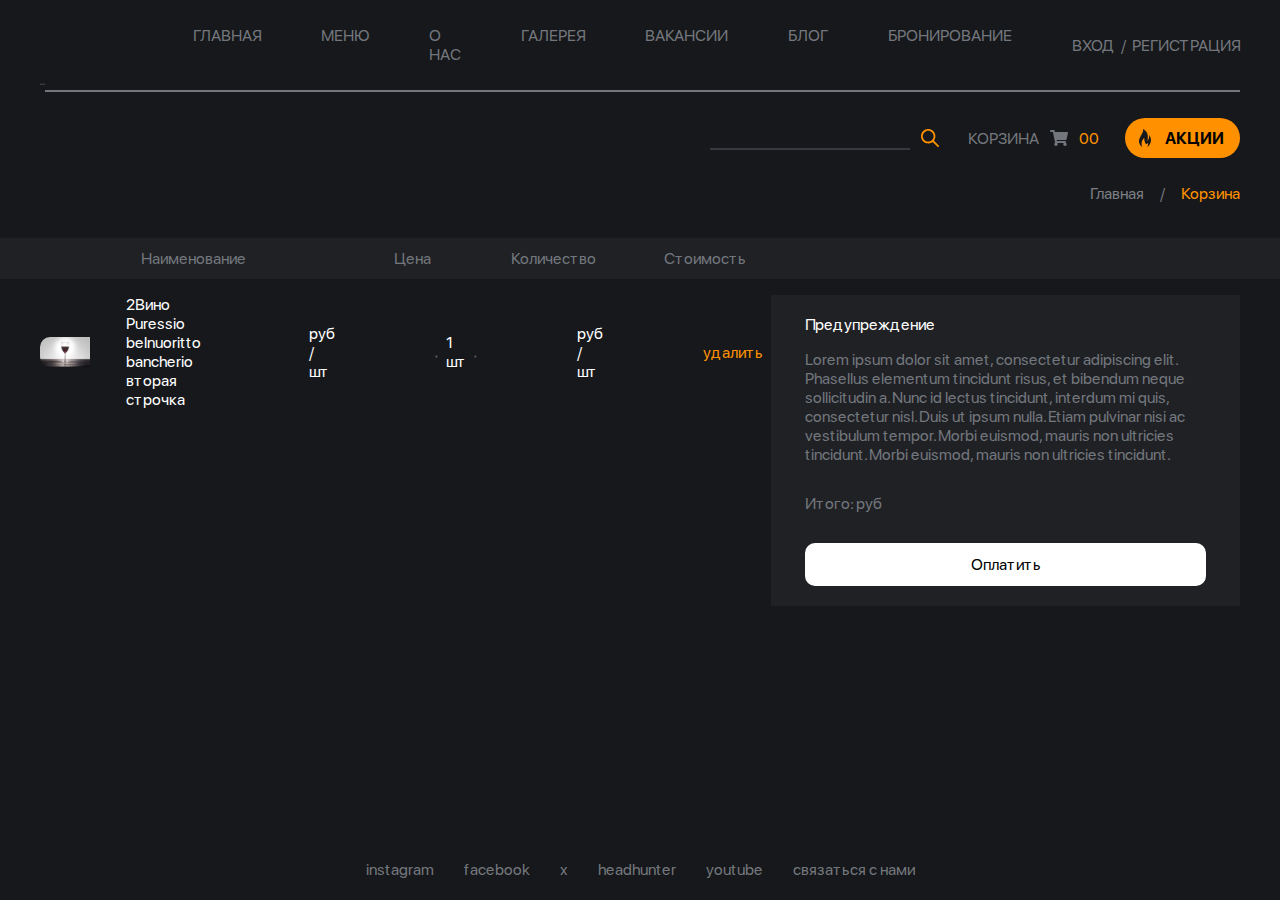
==== basket.html @ ce4e89ad "добавил страницу 'О нас' и страницу корзины" ====
<!DOCTYPE html>
<html lang="en">
  <head>
    <!-- meta tegs -->
    <meta charset="UTF-8" />
    <meta name="viewport" content="width=device-width, initial-scale=1.0" />
    <title>Document</title>
    <!-- end meta tegs -->

    <!-- css styles -->
    <link rel="stylesheet" href="./css/reset.css" />
    <link rel="stylesheet" href="./css/style.css" />
    <!-- end css styles -->
  </head>
  <body>
    <div class="main" style="margin-bottom: unset">
      <header>
        <div class="header_inner">
          <div class="logo"><img src="./img/icons/logo.svg" alt="" /></div>
          <div class="main_header_part">
            <div class="row">
              <div class="socials">
                <a href="#">
                  <svg
                    width="24"
                    height="24"
                    viewBox="0 0 24 24"
                    fill="none"
                    xmlns="http://www.w3.org/2000/svg"
                  >
                    <path
                      d="M15.5761 6.38501H8.42305C7.87395 6.38554 7.34749 6.6039 6.95922 6.99218C6.57094 7.38045 6.35258 7.90691 6.35205 8.45601V15.605C6.35258 16.1541 6.57094 16.6806 6.95922 17.0688C7.34749 17.4571 7.87395 17.6755 8.42305 17.676H15.5761C16.1252 17.6755 16.6516 17.4571 17.0399 17.0688C17.4282 16.6806 17.6465 16.1541 17.6471 15.605V8.45601C17.6465 7.90691 17.4282 7.38045 17.0399 6.99218C16.6516 6.6039 16.1252 6.38554 15.5761 6.38501V6.38501ZM11.9991 15.75C11.2637 15.75 10.5449 15.532 9.93344 15.1234C9.32202 14.7149 8.84547 14.1342 8.56407 13.4548C8.28266 12.7755 8.20903 12.0279 8.35249 11.3067C8.49595 10.5854 8.85006 9.92296 9.37003 9.40299C9.89 8.88302 10.5525 8.52891 11.2737 8.38545C11.9949 8.24199 12.7425 8.31562 13.4219 8.59703C14.1012 8.87843 14.6819 9.35498 15.0905 9.9664C15.499 10.5778 15.7171 11.2967 15.7171 12.032C15.716 13.0178 15.3239 13.9628 14.6269 14.6599C13.9299 15.3569 12.9848 15.749 11.9991 15.75V15.75ZM15.837 9.08201C15.663 9.08201 15.4929 9.0304 15.3481 8.9337C15.2034 8.83701 15.0906 8.69957 15.024 8.53877C14.9574 8.37797 14.94 8.20103 14.974 8.03033C15.0079 7.85963 15.0917 7.70283 15.2148 7.57976C15.3379 7.45669 15.4947 7.37287 15.6654 7.33892C15.8361 7.30496 16.013 7.32239 16.1738 7.389C16.3346 7.4556 16.472 7.56839 16.5687 7.71311C16.6654 7.85782 16.7171 8.02796 16.7171 8.20201C16.7171 8.43549 16.6244 8.65943 16.4594 8.82462C16.2944 8.98981 16.0705 9.08274 15.837 9.08301V9.08201Z"
                    />
                    <path
                      d="M12.004 9.88501C11.5794 9.88501 11.1643 10.0109 10.8112 10.2468C10.4581 10.4828 10.1829 10.8181 10.0204 11.2104C9.85793 11.6027 9.81541 12.0344 9.89825 12.4509C9.98109 12.8673 10.1856 13.2499 10.4858 13.5502C10.7861 13.8504 11.1687 14.0549 11.5851 14.1378C12.0016 14.2206 12.4333 14.1781 12.8256 14.0156C13.2179 13.8531 13.5532 13.5779 13.7892 13.2248C14.0251 12.8717 14.151 12.4566 14.151 12.032C14.1502 11.4628 13.9237 10.9172 13.5213 10.5147C13.1188 10.1123 12.5732 9.8858 12.004 9.88501V9.88501Z"
                    />
                    <path
                      d="M12 0C9.62663 0 7.30655 0.703788 5.33316 2.02236C3.35977 3.34094 1.8217 5.21509 0.913451 7.4078C0.00519943 9.60051 -0.232441 12.0133 0.230582 14.3411C0.693605 16.6689 1.83649 18.8071 3.51472 20.4853C5.19295 22.1635 7.33115 23.3064 9.65892 23.7694C11.9867 24.2324 14.3995 23.9948 16.5922 23.0866C18.7849 22.1783 20.6591 20.6402 21.9776 18.6668C23.2962 16.6935 24 14.3734 24 12C24 8.8174 22.7357 5.76516 20.4853 3.51472C18.2349 1.26428 15.1826 0 12 0ZM19.218 15.609C19.2169 16.5746 18.8329 17.5003 18.1501 18.1831C17.4673 18.8659 16.5416 19.2499 15.576 19.251H8.42301C7.45741 19.2499 6.53167 18.8659 5.84889 18.1831C5.16611 17.5003 4.78206 16.5746 4.78101 15.609V8.456C4.78206 7.49041 5.16611 6.56466 5.84889 5.88189C6.53167 5.19911 7.45741 4.81506 8.42301 4.814H15.576C16.5416 4.81506 17.4673 5.19911 18.1501 5.88189C18.8329 6.56466 19.2169 7.49041 19.218 8.456V15.609Z"
                    />
                  </svg>
                </a>
                <a href="#">
                  <svg
                    width="24"
                    height="24"
                    viewBox="0 0 24 24"
                    fill="none"
                    xmlns="http://www.w3.org/2000/svg"
                  >
                    <path
                      d="M12.0025 24.0031C9.2334 24.005 6.54897 23.0483 4.40475 21.2953C2.26053 19.5423 0.788626 17.101 0.238821 14.3858C-0.310985 11.6705 0.0951834 8.84863 1.3884 6.39893C2.68161 3.94923 4.78219 2.02265 7.33367 0.946145C10.2648 -0.292681 13.5678 -0.315838 16.5159 0.88177C19.4641 2.07938 21.8161 4.39965 23.0543 7.33215C24.2925 10.2646 24.3157 13.5692 23.1186 16.5187C21.9216 19.4683 19.6024 21.8213 16.6713 23.0601C15.1943 23.6855 13.6063 24.0063 12.0025 24.0031ZM13.7247 15.2031C14.0495 15.2031 14.4243 15.6321 14.8242 16.0861C15.0895 16.419 15.3932 16.7194 15.7287 16.9811C15.9985 17.1816 16.3225 17.2956 16.6583 17.3081C16.6974 17.3089 16.7366 17.3062 16.7752 17.3001L18.8743 17.2711C18.8793 17.2711 19.394 17.2361 19.5489 16.9401C19.586 16.8401 19.5963 16.7321 19.5787 16.6268C19.5612 16.5216 19.5165 16.4228 19.449 16.3401L19.435 16.3161C19.0035 15.6518 18.4817 15.0507 17.8847 14.5301L17.8477 14.4961C16.7333 13.4611 16.7333 13.4611 17.7938 12.0881C17.9507 11.8881 18.1286 11.6541 18.3305 11.3881C19.2731 10.1311 19.6879 9.31915 19.5639 8.97315C19.487 8.75815 19.1391 8.72614 18.9382 8.72614C18.8715 8.72596 18.8047 8.7293 18.7383 8.73615L16.3704 8.75115C16.3491 8.74986 16.3278 8.74986 16.3065 8.75115C16.2222 8.7487 16.1389 8.76835 16.0646 8.80815C15.9749 8.87407 15.9031 8.96138 15.8557 9.06215C15.6098 9.69843 15.3175 10.3158 14.9811 10.9091C14.6928 11.4293 14.3529 11.9191 13.9666 12.3711C13.7537 12.5991 13.5777 12.7151 13.4428 12.7151C13.4038 12.7154 13.3656 12.7043 13.3329 12.6831C12.997 12.4661 13.013 11.8831 13.027 11.3701C13.027 11.2701 13.032 11.1771 13.032 11.0881C13.032 10.6881 13.046 10.3471 13.058 10.0451C13.098 9.04515 13.117 8.58515 12.5192 8.44515C12.1575 8.35825 11.7855 8.32124 11.4138 8.33514H11.0719C10.523 8.29576 9.97165 8.36369 9.44868 8.53514C9.23578 8.63515 9.04887 8.85815 9.06086 8.94515C9.06206 8.95416 9.06645 8.96245 9.07323 8.96851C9.08002 8.97457 9.08875 8.97799 9.09784 8.97815C9.36716 9.00276 9.61716 9.12853 9.79752 9.33014C9.96048 9.66347 10.0407 10.0312 10.0314 10.4021C10.0314 10.4231 10.0654 10.9281 10.0434 11.4561C10.0224 11.9561 9.94345 12.5691 9.70656 12.7001C9.66019 12.7263 9.60787 12.7401 9.55463 12.7401C9.21979 12.7401 8.755 12.1881 8.00936 10.8931C7.69052 10.322 7.40906 9.73076 7.16675 9.12315C7.12178 9.02065 7.0533 8.9302 6.96684 8.85915C6.85722 8.78654 6.7342 8.73656 6.60501 8.71214L4.35507 8.72715C4.35507 8.72715 4.01623 8.73814 3.89329 8.88315C3.78434 9.01315 3.88329 9.28314 3.88429 9.28314C3.88529 9.28314 4.33608 10.3331 5.01676 11.6031C5.72717 13.001 6.60962 14.3045 7.64353 15.4831C8.63254 16.5609 10.0087 17.2018 11.4697 17.2651C11.5187 17.2651 11.5467 17.2651 11.5497 17.2651H12.4913C12.6501 17.2469 12.7998 17.1814 12.9211 17.0771C13.0074 16.9566 13.0527 16.8114 13.05 16.6631C13.0509 16.4433 13.0723 16.224 13.114 16.0081C13.1769 15.6991 13.3139 15.3081 13.6137 15.2131C13.6499 15.204 13.6874 15.2006 13.7247 15.2031Z"
                    />
                  </svg>
                </a>
                <a href="#">
                  <svg
                    width="24"
                    height="24"
                    viewBox="0 0 24 24"
                    fill="none"
                    xmlns="http://www.w3.org/2000/svg"
                  >
                    <path
                      d="M12.0025 24.0031C9.2334 24.005 6.54897 23.0483 4.40475 21.2953C2.26053 19.5423 0.788626 17.101 0.238821 14.3858C-0.310985 11.6705 0.0951834 8.84863 1.3884 6.39893C2.68161 3.94923 4.78219 2.02265 7.33367 0.946145C10.2648 -0.292681 13.5678 -0.315838 16.5159 0.88177C19.4641 2.07938 21.8161 4.39965 23.0543 7.33215C24.2925 10.2646 24.3157 13.5692 23.1186 16.5187C21.9216 19.4683 19.6024 21.8213 16.6713 23.0601C15.1943 23.6855 13.6063 24.0063 12.0025 24.0031ZM5.37559 17.3551C6.6079 18.1452 8.03007 18.5888 9.49282 18.6394C10.9556 18.69 12.405 18.3457 13.6889 17.6427C14.9728 16.9397 16.0439 15.9039 16.7897 14.6439C17.5355 13.384 17.9286 11.9465 17.9277 10.4821C17.9277 10.3591 17.9277 10.2341 17.9197 10.1111C18.4811 9.70605 18.9652 9.20341 19.349 8.62714C18.8256 8.85908 18.2703 9.01111 17.7018 9.07815C18.3008 8.72006 18.7489 8.15587 18.9622 7.49115C18.3999 7.82677 17.7843 8.06353 17.1421 8.19114C16.7098 7.73256 16.1388 7.42903 15.517 7.3274C14.8952 7.22577 14.2572 7.33168 13.7016 7.6288C13.146 7.92592 12.7035 8.39773 12.4425 8.97142C12.1815 9.54511 12.1164 10.1888 12.2574 10.8031C11.1 10.7472 9.96818 10.4426 8.93892 9.91014C7.93901 9.39457 7.05684 8.67713 6.34813 7.80315C5.98157 8.43478 5.86931 9.1824 6.0342 9.89391C6.19908 10.6054 6.62873 11.2273 7.23572 11.6331C6.78018 11.6188 6.33467 11.4957 5.93633 11.2741C5.93633 11.2861 5.93633 11.2981 5.93633 11.3101C5.93746 11.972 6.16679 12.6132 6.58561 13.1254C7.00443 13.6377 7.58709 13.9898 8.23525 14.1221C7.81153 14.2375 7.36705 14.2542 6.93586 14.1711C7.11859 14.7414 7.47517 15.2402 7.95558 15.5974C8.43599 15.9546 9.01612 16.1525 9.6146 16.1631C8.41378 17.1038 6.89039 17.5321 5.37559 17.3551Z"
                    />
                  </svg>
                </a>
                <a href="#">
                  <svg
                    width="24"
                    height="24"
                    viewBox="0 0 24 24"
                    fill="none"
                    xmlns="http://www.w3.org/2000/svg"
                  >
                    <path
                      d="M12.0025 24.0031C9.2334 24.005 6.54897 23.0483 4.40475 21.2953C2.26053 19.5423 0.788626 17.101 0.238821 14.3858C-0.310985 11.6705 0.0951834 8.84863 1.3884 6.39893C2.68161 3.94923 4.78219 2.02265 7.33367 0.946145C10.2648 -0.292681 13.5678 -0.315838 16.5159 0.88177C19.4641 2.07938 21.8161 4.39965 23.0543 7.33215C24.2925 10.2646 24.3157 13.5692 23.1186 16.5187C21.9216 19.4683 19.6024 21.8213 16.6713 23.0601C15.1943 23.6855 13.6063 24.0063 12.0025 24.0031ZM13.7247 15.2031C14.0495 15.2031 14.4243 15.6321 14.8242 16.0861C15.0895 16.419 15.3932 16.7194 15.7287 16.9811C15.9985 17.1816 16.3225 17.2956 16.6583 17.3081C16.6974 17.3089 16.7366 17.3062 16.7752 17.3001L18.8743 17.2711C18.8793 17.2711 19.394 17.2361 19.5489 16.9401C19.586 16.8401 19.5963 16.7321 19.5787 16.6268C19.5612 16.5216 19.5165 16.4228 19.449 16.3401L19.435 16.3161C19.0035 15.6518 18.4817 15.0507 17.8847 14.5301L17.8477 14.4961C16.7333 13.4611 16.7333 13.4611 17.7938 12.0881C17.9507 11.8881 18.1286 11.6541 18.3305 11.3881C19.2731 10.1311 19.6879 9.31915 19.5639 8.97315C19.487 8.75815 19.1391 8.72614 18.9382 8.72614C18.8715 8.72596 18.8047 8.7293 18.7383 8.73615L16.3704 8.75115C16.3491 8.74986 16.3278 8.74986 16.3065 8.75115C16.2222 8.7487 16.1389 8.76835 16.0646 8.80815C15.9749 8.87407 15.9031 8.96138 15.8557 9.06215C15.6098 9.69843 15.3175 10.3158 14.9811 10.9091C14.6928 11.4293 14.3529 11.9191 13.9666 12.3711C13.7537 12.5991 13.5777 12.7151 13.4428 12.7151C13.4038 12.7154 13.3656 12.7043 13.3329 12.6831C12.997 12.4661 13.013 11.8831 13.027 11.3701C13.027 11.2701 13.032 11.1771 13.032 11.0881C13.032 10.6881 13.046 10.3471 13.058 10.0451C13.098 9.04515 13.117 8.58515 12.5192 8.44515C12.1575 8.35825 11.7855 8.32124 11.4138 8.33514H11.0719C10.523 8.29576 9.97165 8.36369 9.44868 8.53514C9.23578 8.63515 9.04887 8.85815 9.06086 8.94515C9.06206 8.95416 9.06645 8.96245 9.07323 8.96851C9.08002 8.97457 9.08875 8.97799 9.09784 8.97815C9.36716 9.00276 9.61716 9.12853 9.79752 9.33014C9.96048 9.66347 10.0407 10.0312 10.0314 10.4021C10.0314 10.4231 10.0654 10.9281 10.0434 11.4561C10.0224 11.9561 9.94345 12.5691 9.70656 12.7001C9.66019 12.7263 9.60787 12.7401 9.55463 12.7401C9.21979 12.7401 8.755 12.1881 8.00936 10.8931C7.69052 10.322 7.40906 9.73076 7.16675 9.12315C7.12178 9.02065 7.0533 8.9302 6.96684 8.85915C6.85722 8.78654 6.7342 8.73656 6.60501 8.71214L4.35507 8.72715C4.35507 8.72715 4.01623 8.73814 3.89329 8.88315C3.78434 9.01315 3.88329 9.28314 3.88429 9.28314C3.88529 9.28314 4.33608 10.3331 5.01676 11.6031C5.72717 13.001 6.60962 14.3045 7.64353 15.4831C8.63254 16.5609 10.0087 17.2018 11.4697 17.2651C11.5187 17.2651 11.5467 17.2651 11.5497 17.2651H12.4913C12.6501 17.2469 12.7998 17.1814 12.9211 17.0771C13.0074 16.9566 13.0527 16.8114 13.05 16.6631C13.0509 16.4433 13.0723 16.224 13.114 16.0081C13.1769 15.6991 13.3139 15.3081 13.6137 15.2131C13.6499 15.204 13.6874 15.2006 13.7247 15.2031Z"
                    />
                  </svg>
                </a>
              </div>
              <nav>
                <a href="#">Главная</a>
                <a href="#">Меню</a>
                <a href="#">О Нас</a>
                <a href="">Галерея</a>
                <a href="#">Вакансии</a>
                <a href="#">Блог</a>
                <a href="#">Бронирование</a>
              </nav>
              <div class="enter">
                <p>Вход</p>
                <p>/</p>
                <p>Регистрация</p>
              </div>
            </div>
            <div class="row">
              <div class="search">
                <input type="text" />
                <div><img src="./img/icons/ico_search.svg" alt="" /></div>
              </div>
              <div class="basket">
                <p>Корзина</p>
                <div><img src="./img/icons/ico_basket.svg" alt="" /></div>
                <p>00</p>
              </div>
              <div>
                <button class="sales">
                  <div><img src="./img/icons/ico_fire.png" alt="" /></div>
                  <p>Акции</p>
                </button>
              </div>
            </div>
          </div>
        </div>
      </header>
      <main>
        <div class="info_of_category container">
          <a href="#">Главная</a>
          <p>/</p>
          <a href="#">Корзина</a>
        </div>
        <div class="gray_bar" style="height: auto">
          <ul>
            <li>Наименование</li>
            <li>Цена</li>
            <li>Количество</li>
            <li>Стоимость</li>
          </ul>
        </div>
        <div
          class="container"
          style="display: flex; justify-content: space-between"
        >
          <div
            class="container_for_product_cards basketPageD"
            id="container_for_product_cards"
          >
            <div class="basketPage_product">
              <div class="image_and_descr_of_card">
                <div class="main_image">
                  <img
                    style="
                      border-top-left-radius: 10px;
                      border-bottom-left-radius: 10px;
                    "
                    src="./img/card/Rectangle.png"
                    alt=""
                  />
                </div>

                <div>
                  <h2>2Вино Puressio belnuoritto bancherio вторая строчка</h2>
                </div>
              </div>

              <p>руб / шт</p>
              <div class="count">
                <button>
                  <svg
                    width="24"
                    height="24"
                    viewBox="0 0 24 24"
                    fill="none"
                    xmlns="http://www.w3.org/2000/svg"
                  >
                    <circle cx="12" cy="12" r="8" />
                    <rect x="8" y="11" width="8" height="2" fill="#16181B" />
                  </svg>
                </button>
                <p>1 шт</p>
                <button>
                  <svg
                    width="24"
                    height="24"
                    viewBox="0 0 24 24"
                    fill="none"
                    xmlns="http://www.w3.org/2000/svg"
                  >
                    <circle cx="12" cy="12" r="8" fill="#73777D" />
                    <rect x="8" y="11" width="8" height="2" />
                    <rect
                      x="13"
                      y="8"
                      width="8"
                      height="2"
                      transform="rotate(90 13 8)"
                      fill="#16181B"
                    />
                  </svg>
                </button>
              </div>
              <div class="all_price">
                <p>руб / шт</p>
              </div>
              <button class="delete_button">
                <p>удалить</p>
                <div>
                  <img src="./img/icons/UI/ico_basket.png" alt="" />
                </div>
              </button>
            </div>
          </div>
          <div class="total_score">
            <h4>Предупреждение</h4>
            <p>
              Lorem ipsum dolor sit amet, consectetur adipiscing elit. Phasellus
              elementum tincidunt risus, et bibendum neque sollicitudin a. Nunc
              id lectus tincidunt, interdum mi quis, consectetur nisl. Duis ut
              ipsum nulla. Etiam pulvinar nisi ac vestibulum tempor. Morbi
              euismod, mauris non ultricies tincidunt. Morbi euismod, mauris non
              ultricies tincidunt.
            </p>
            <p>Итого: руб</p>
            <button>Оплатить</button>
          </div>
        </div>
      </main>
    </div>
    <footer>
      <div class="footer_inner">
        <a>instagram</a>
        <a>facebook</a>
        <a>x</a>
        <a>headhunter</a>
        <a>youtube</a>
        <a>связаться с нами</a>
      </div>
    </footer>
    <script src="./js/main.js"></script>
    <script src="./js/for_card.js"></script>
  </body>
</html>
---- css/style.css ----
@import "../fonts/stylesheet.css";
::-webkit-scrollbar {
  width: 7px;
  background-color: #f9f9fd;
}

::-webkit-scrollbar-thumb {
  background-color: #16181b;
}

body {
  font-family: "SF Pro Display";
  background-color: #16181b;
  color: #73777d;
  cursor: default;
}

img {
  -webkit-user-select: none;
     -moz-user-select: none;
      -ms-user-select: none;
          user-select: none;
}

/* header */
.header_inner {
  display: -webkit-box;
  display: -ms-flexbox;
  display: flex;
  -webkit-box-pack: justify;
      -ms-flex-pack: justify;
          justify-content: space-between;
  -webkit-box-align: center;
      -ms-flex-align: center;
          align-items: center;
  text-transform: uppercase;
  font-size: 16px;
  font-weight: 400;
  padding: 0px 40px;
}
.header_inner a {
  -webkit-transition: color 0.5s linear;
  transition: color 0.5s linear;
  cursor: pointer;
}
.header_inner a:hover {
  color: #ff9100;
}

.row {
  display: -webkit-box;
  display: -ms-flexbox;
  display: flex;
  -webkit-box-align: center;
      -ms-flex-align: center;
          align-items: center;
  padding: 26px 0px;
}
.row:first-child {
  border-bottom: 2px solid #73777d;
}
.row:nth-child(2) {
  -webkit-column-gap: 26px;
     -moz-column-gap: 26px;
          column-gap: 26px;
  -webkit-box-pack: right;
      -ms-flex-pack: right;
          justify-content: right;
}

.socials {
  display: -webkit-box;
  display: -ms-flexbox;
  display: flex;
  -webkit-column-gap: 16px;
     -moz-column-gap: 16px;
          column-gap: 16px;
}
.socials div {
  cursor: pointer;
}
.socials svg {
  fill: #707070;
  -webkit-transition: all 0.2s linear;
  transition: all 0.2s linear;
}
.socials svg:hover {
  fill: #ff9100;
  cursor: pointer;
}

nav {
  display: -webkit-box;
  display: -ms-flexbox;
  display: flex;
  -webkit-column-gap: 60px;
     -moz-column-gap: 60px;
          column-gap: 60px;
  margin-left: 100px;
  margin-right: 60px;
}
nav a {
  color: #73777d;
  text-decoration: none;
}

.enter {
  display: -webkit-box;
  display: -ms-flexbox;
  display: flex;
  -webkit-column-gap: 6px;
     -moz-column-gap: 6px;
          column-gap: 6px;
}
.enter p {
  -webkit-transition: color 0.5s linear;
  transition: color 0.5s linear;
  cursor: pointer;
}
.enter p:hover {
  color: #ff9100;
}

.search,
.basket,
.sales {
  display: -webkit-box;
  display: -ms-flexbox;
  display: flex;
  -webkit-box-align: center;
      -ms-flex-align: center;
          align-items: center;
  -webkit-column-gap: 8px;
     -moz-column-gap: 8px;
          column-gap: 8px;
}
.search input,
.basket input,
.sales input {
  width: 200px;
  border-bottom: 2px solid #36393e;
}

.search {
  -webkit-box-align: end;
      -ms-flex-align: end;
          align-items: flex-end;
}

.basket p:last-child {
  color: #ff9100;
}

.sales {
  padding: 8px;
  padding-right: 16px;
  border-radius: 20px;
  background-color: #ff9100;
  color: black;
  text-transform: uppercase;
  font-weight: bold;
}

/* header end */
/* start section for main page */
.main_page {
  display: -webkit-box;
  display: -ms-flexbox;
  display: flex;
  -webkit-column-gap: 200px;
     -moz-column-gap: 200px;
          column-gap: 200px;
}

.info {
  margin-top: 215px;
}
.info h1 {
  font-size: 64px;
  color: white;
  font-weight: bold;
  max-width: 555px;
  margin-left: 60px;
  margin-bottom: 50px;
}

.show_all {
  color: #ff9100;
  position: relative;
  margin-left: 186px;
  margin-bottom: 50px;
}

.show_all::before {
  content: "";
  width: 100px;
  height: 2px;
  background-color: #ff9100;
  position: absolute;
  bottom: 8px;
  left: -126px;
  z-index: 19;
}

.big_button {
  padding: 33px 60px;
  border-top-left-radius: 0%;
  border-bottom-left-radius: 0%;
  font-weight: bold;
  -webkit-transition: all 0.5s ease-in;
  transition: all 0.5s ease-in;
}
.big_button:hover {
  padding-left: 100px;
}

/* slider */
.slider {
  margin-top: 35px;
}

.slider_inner_container {
  width: 1128px;
  height: 576px;
  overflow: hidden;
  position: relative;
}

.cards_in_slider {
  -webkit-transition: all 0.5s linear;
  transition: all 0.5s linear;
  display: -webkit-box;
  display: -ms-flexbox;
  display: flex;
  height: 576px;
  width: 1630px;
  position: absolute;
}

.slider_card {
  position: relative;
  margin-right: 26px;
}
.slider_card p {
  position: absolute;
  background-color: rgba(0, 0, 0, 0.95);
  z-index: 20;
  bottom: 50px;
  width: 220px;
  height: 60px;
  padding: 21px 0px 21px 24px;
  color: #ff9100;
  font-size: 16px;
  font-weight: 400;
  border-top-right-radius: 20px;
  border-bottom-right-radius: 20px;
}
.slider_card div img {
  height: 576px;
  width: 300px;
}

.shadows_in_slider:nth-child(1) {
  position: absolute;
  content: "";
  width: 100px;
  height: 576px;
  background: -webkit-gradient(linear, left top, right top, from(#16181b), to(rgba(22, 24, 27, 0)));
  background: linear-gradient(0.25turn, #16181b, rgba(22, 24, 27, 0));
  z-index: 10;
  left: 0;
}

.shadows_in_slider2 {
  position: absolute;
  content: "";
  width: 100px;
  height: 576px;
  background: linear-gradient(-0.25turn, #16181b, rgba(22, 24, 27, 0));
  z-index: 10;
  top: 0;
  right: 0;
}

/* end slider */
/* start range_for_slider */
.container_for_range {
  display: -webkit-box;
  display: -ms-flexbox;
  display: flex;
  -webkit-box-align: center;
      -ms-flex-align: center;
          align-items: center;
  padding: 46px 0;
}

.range {
  width: 815px;
  height: 2px;
  background-color: #36393e;
  position: relative;
}

.round {
  width: 24px;
  height: 24px;
  border-radius: 100%;
  background-color: #ff9100;
  cursor: -webkit-grab;
  cursor: grab;
  position: absolute;
  top: -12px;
  -webkit-transition: all 0.5s linear;
  transition: all 0.5s linear;
}

.show_all.in_range {
  margin: 0;
  margin-left: 50px;
}

.show_all.in_range::before {
  content: "";
  width: 100px;
  height: 2px;
  background-color: #ff9100;
  position: absolute;
  bottom: 8px;
  left: 160px;
  z-index: 19;
}

/* end range for slider */
/* start main footer */
footer {
  max-height: 40px;
}

.main {
  min-height: calc(100vh - 40px);
  margin-bottom: 40px;
}

.footer_inner {
  display: -webkit-box;
  display: -ms-flexbox;
  display: flex;
  -webkit-column-gap: 30px;
     -moz-column-gap: 30px;
          column-gap: 30px;
  -webkit-box-pack: center;
      -ms-flex-pack: center;
          justify-content: center;
}
.footer_inner a {
  -webkit-transition: color 0.5s linear;
  transition: color 0.5s linear;
  cursor: pointer;
}
.footer_inner a:hover {
  color: #ff9100;
}

/* end main footer */
/* start product page */
.container {
  padding: 0 40px;
}

.info_of_category {
  text-align: right;
  display: -webkit-box;
  display: -ms-flexbox;
  display: flex;
  -webkit-box-pack: right;
      -ms-flex-pack: right;
          justify-content: right;
  -webkit-column-gap: 16px;
     -moz-column-gap: 16px;
          column-gap: 16px;
}
.info_of_category a {
  color: #7a7f84;
}
.info_of_category a:last-child {
  color: #ff9100;
}

.choose_category {
  display: -webkit-box;
  display: -ms-flexbox;
  display: flex;
  -webkit-box-pack: justify;
      -ms-flex-pack: justify;
          justify-content: space-between;
  background-color: #1f2125;
  padding: 11px 40px;
  margin-top: 35px;
  -webkit-user-select: none;
     -moz-user-select: none;
      -ms-user-select: none;
          user-select: none;
}

.category {
  margin-left: 302px;
  display: -webkit-box;
  display: -ms-flexbox;
  display: flex;
  -webkit-column-gap: 72px;
     -moz-column-gap: 72px;
          column-gap: 72px;
}
.category div {
  display: -webkit-box;
  display: -ms-flexbox;
  display: flex;
  -webkit-box-align: start;
      -ms-flex-align: start;
          align-items: flex-start;
  -webkit-column-gap: 10px;
     -moz-column-gap: 10px;
          column-gap: 10px;
  margin-top: 3px;
}
.category p {
  color: #ff9100;
}

.sort {
  cursor: pointer;
}
.sort summary {
  display: -webkit-box;
  display: -ms-flexbox;
  display: flex;
  -webkit-box-align: center;
      -ms-flex-align: center;
          align-items: center;
  -webkit-column-gap: 16px;
     -moz-column-gap: 16px;
          column-gap: 16px;
  list-style: none;
}
.sort summary p {
  -webkit-transition: color 0.5s linear;
  transition: color 0.5s linear;
  color: #7a7f84;
}
.sort summary svg {
  -webkit-transition: fill 0.5s linear;
  transition: fill 0.5s linear;
  fill: #7a7f84;
}
.sort summary:hover p {
  color: #ff9100;
}
.sort summary:hover svg {
  fill: #ff9100;
}

.sort[open] p {
  color: #ff9100;
}
.sort[open] svg {
  fill: #ff9100;
  -webkit-transform: rotate(90deg);
          transform: rotate(90deg);
}
.sort[open] ul {
  display: -webkit-box;
  display: -ms-flexbox;
  display: flex;
  -webkit-box-orient: vertical;
  -webkit-box-direction: normal;
      -ms-flex-direction: column;
          flex-direction: column;
  row-gap: 10px;
  margin-top: 10px;
}
.sort[open] ul li {
  -webkit-transition: color 0.5s linear;
  transition: color 0.5s linear;
}
.sort[open] ul li:hover {
  color: #ff9100;
}

.type_of_offset {
  display: -webkit-box;
  display: -ms-flexbox;
  display: flex;
  -webkit-column-gap: 26px;
     -moz-column-gap: 26px;
          column-gap: 26px;
}
.type_of_offset svg {
  fill: #707070;
  -webkit-transition: all 0.2s linear;
  transition: all 0.2s linear;
}
.type_of_offset svg:hover {
  fill: #ff9100;
  cursor: pointer;
}

/* start products */
.products {
  display: -webkit-box;
  display: -ms-flexbox;
  display: flex;
  margin-top: 16px;
  -webkit-column-gap: 16px;
     -moz-column-gap: 16px;
          column-gap: 16px;
  -webkit-box-pack: justify;
      -ms-flex-pack: justify;
          justify-content: space-between;
}

.ones_of_category {
  -webkit-user-select: none;
     -moz-user-select: none;
      -ms-user-select: none;
          user-select: none;
  -webkit-transition: all 0.2s linear;
  transition: all 0.2s linear;
}
.ones_of_category details {
  display: -webkit-box;
  display: -ms-flexbox;
  display: flex;
  -webkit-box-orient: vertical;
  -webkit-box-direction: normal;
      -ms-flex-direction: column;
          flex-direction: column;
  margin-top: 20px;
}
.ones_of_category details svg {
  rotate: -90deg;
}
.ones_of_category details[open] summary {
  color: #ff9100;
}
.ones_of_category details[open] svg {
  fill: #ff9100;
  rotate: 0deg;
}
.ones_of_category details[open] ul {
  display: -webkit-box;
  display: -ms-flexbox;
  display: flex;
  -webkit-box-orient: vertical;
  -webkit-box-direction: normal;
      -ms-flex-direction: column;
          flex-direction: column;
  margin-top: 20px;
  row-gap: 20px;
  padding-left: 10px;
}
.ones_of_category details[open] ul li {
  font-size: 16px;
  font-weight: 400;
  color: #7a7f84;
  -webkit-transition: color 0.5s linear;
  transition: color 0.5s linear;
}
.ones_of_category details[open] ul li:hover {
  color: #ff9100;
}
.ones_of_category summary {
  display: -webkit-box;
  display: -ms-flexbox;
  display: flex;
  -webkit-box-align: center;
      -ms-flex-align: center;
          align-items: center;
  -webkit-column-gap: 50px;
     -moz-column-gap: 50px;
          column-gap: 50px;
}
.ones_of_category summary:hover {
  color: #ff9100;
}
.ones_of_category svg {
  fill: #7a7f84;
}

.ones_of_category:hover {
  cursor: pointer;
}
.ones_of_category:hover svg {
  fill: #ff9100;
}

.name_of_product {
  padding: 20px 30px;
  background-color: #1f2125;
  border-radius: 10px;
  min-width: 286px;
}
.name_of_product p {
  font-size: 24px;
  font-weight: bold;
  color: white;
}

.container_for_product_cards {
  display: -webkit-box;
  display: -ms-flexbox;
  display: flex;
  -webkit-box-orient: vertical;
  -webkit-box-direction: normal;
      -ms-flex-direction: column;
          flex-direction: column;
  -ms-flex-wrap: wrap;
      flex-wrap: wrap;
  row-gap: 10px;
  -webkit-column-gap: 10px;
     -moz-column-gap: 10px;
          column-gap: 10px;
}

.card_ones {
  display: -webkit-box;
  display: -ms-flexbox;
  display: flex;
  -webkit-box-orient: horizontal;
  -webkit-box-direction: normal;
      -ms-flex-direction: row;
          flex-direction: row;
  -webkit-box-pack: justify;
      -ms-flex-pack: justify;
          justify-content: space-between;
  -webkit-box-align: center;
      -ms-flex-align: center;
          align-items: center;
  background-color: #1f2125;
  border-radius: 10px;
}
.card_ones h2 {
  font-size: 20px;
  color: white;
  font-weight: bold;
  max-width: 331px;
  margin-left: 36px;
  margin-right: 100px;
}
.card_ones button {
  display: -webkit-box;
  display: -ms-flexbox;
  display: flex;
  margin-left: 50px;
  -webkit-box-align: center;
      -ms-flex-align: center;
          align-items: center;
  background-color: #ff9100;
  padding: 12px 22px;
  border-bottom-left-radius: 25px;
  border-top-left-radius: 25px;
  color: black;
  -webkit-column-gap: 10px;
     -moz-column-gap: 10px;
          column-gap: 10px;
  -webkit-transition: all 0.5s linear;
  transition: all 0.5s linear;
}
.card_ones button:hover {
  background-color: #fdb806;
  -webkit-box-shadow: 0px 3px 5px rgba(253, 183, 6, 0.6352941176);
          box-shadow: 0px 3px 5px rgba(253, 183, 6, 0.6352941176);
}
.card_ones .price {
  color: white;
}
.card_ones svg {
  fill: black;
}
.card_ones .alt_image {
  display: none;
}
.card_ones .main_image {
  display: block;
}

.card_inner {
  display: -webkit-box;
  display: -ms-flexbox;
  display: flex;
  -webkit-box-pack: justify;
      -ms-flex-pack: justify;
          justify-content: space-between;
}

.card_inner_text {
  display: -webkit-box;
  display: -ms-flexbox;
  display: flex;
}

.descr_of_card {
  color: #7a7f84;
  max-width: 377px;
  margin-right: 190px;
  vertical-align: middle;
}

/*second type of offset  */
.price_and_backet {
  display: -webkit-box;
  display: -ms-flexbox;
  display: flex;
  -webkit-box-align: center;
      -ms-flex-align: center;
          align-items: center;
}

.square {
  -webkit-box-orient: vertical;
  -webkit-box-direction: normal;
      -ms-flex-direction: column;
          flex-direction: column;
  -webkit-box-align: end;
      -ms-flex-align: end;
          align-items: flex-end;
  max-width: 361px;
  background-color: white;
  -ms-flex-preferred-size: 362px;
      flex-basis: 362px;
}
.square .main_image {
  display: none;
}
.square .alt_image {
  display: block;
}
.square h2 {
  margin: 0px;
  color: black;
}
.square .descr_of_card {
  margin: 0px;
  max-width: 245px;
}
.square .card_inner_text {
  -webkit-box-orient: vertical;
  -webkit-box-direction: normal;
      -ms-flex-direction: column;
          flex-direction: column;
  margin-right: 20px;
}
.square .card_inner {
  -webkit-box-orient: vertical;
  -webkit-box-direction: normal;
      -ms-flex-direction: column;
          flex-direction: column;
  padding: 20px 0px 22px 22px;
}
.square .price {
  color: black;
}
.square svg {
  fill: white;
}
.square .to_backet_button p {
  color: white;
}
.square .price_and_backet {
  -webkit-box-pack: justify;
      -ms-flex-pack: justify;
          justify-content: space-between;
}

/* end second type of offset */
/* end products */
/* end product page */
/* start product sample page */
.gray_bar {
  width: 100%;
  height: 40px;
  background-color: #1f2125;
  margin-top: 35px;
}

.images_in_product_descr {
  display: -webkit-box;
  display: -ms-flexbox;
  display: flex;
  -ms-flex-wrap: wrap;
      flex-wrap: wrap;
  max-width: 451px;
  -webkit-column-gap: 8px;
     -moz-column-gap: 8px;
          column-gap: 8px;
  row-gap: 8px;
}

.product_descr {
  display: -webkit-box;
  display: -ms-flexbox;
  display: flex;
  color: #51545a;
}

.product_descr_inner {
  max-width: 610px;
  display: -webkit-box;
  display: -ms-flexbox;
  display: flex;
  -webkit-box-orient: vertical;
  -webkit-box-direction: normal;
      -ms-flex-direction: column;
          flex-direction: column;
  row-gap: 16px;
  margin-left: 35px;
}
.product_descr_inner h2 {
  font-weight: bold;
  color: white;
  font-size: 24px;
}

.rate {
  display: -webkit-box;
  display: -ms-flexbox;
  display: flex;
  -webkit-column-gap: 16px;
     -moz-column-gap: 16px;
          column-gap: 16px;
  -webkit-box-align: center;
      -ms-flex-align: center;
          align-items: center;
}

.stars {
  display: -webkit-box;
  display: -ms-flexbox;
  display: flex;
}

.main_text_in_descr {
  color: #7a7f84;
}

.product_price {
  color: #ff9100;
  font-weight: bold;
  font-size: 20px;
}

.article_and_button {
  display: -webkit-box;
  display: -ms-flexbox;
  display: flex;
  -webkit-box-pack: justify;
      -ms-flex-pack: justify;
          justify-content: space-between;
  -webkit-box-align: center;
      -ms-flex-align: center;
          align-items: center;
}
.article_and_button button {
  display: -webkit-box;
  display: -ms-flexbox;
  display: flex;
  -webkit-box-align: center;
      -ms-flex-align: center;
          align-items: center;
  background-color: #ff9100;
  -webkit-column-gap: 10px;
     -moz-column-gap: 10px;
          column-gap: 10px;
  color: white;
  border-radius: 10px;
  padding: 10px 10px 10px 20px;
  -webkit-transition: all 0.5s linear;
  transition: all 0.5s linear;
}
.article_and_button button:hover {
  -webkit-transform: scale(1.05);
          transform: scale(1.05);
  background-color: #fdb806;
}

.discount {
  text-align: right;
}

.sidebar {
  position: relative;
}
.sidebar button {
  position: absolute;
  padding: 28px 107px;
  background-color: rgba(0, 0, 0, 0.8);
  border-radius: 10px;
  right: 20px;
  left: 20px;
  bottom: 20px;
  color: white;
  font-weight: bold;
  font-size: 20px;
}

.image_in_sidebar::before {
  content: "";
  position: absolute;
  display: block;
  width: 100%;
  height: 100%;
  left: 0;
  right: 0;
  top: 0;
  bottom: 0;
  background-color: rgba(0, 0, 0, 0.5);
}

.main_text_in_sidebar {
  display: -webkit-box;
  display: -ms-flexbox;
  display: flex;
  -webkit-box-orient: vertical;
  -webkit-box-direction: normal;
      -ms-flex-direction: column;
          flex-direction: column;
  row-gap: 16px;
  position: absolute;
  top: 20px;
  left: 20px;
  background-color: rgba(0, 0, 0, 0.8);
  border-radius: 10px;
  padding: 20px;
}
.main_text_in_sidebar h3 {
  max-width: 270px;
  font-size: 20px;
  color: white;
  font-weight: bold;
}
.main_text_in_sidebar p {
  max-width: 270px;
  color: #7a7f84;
}
.main_text_in_sidebar div {
  display: -webkit-box;
  display: -ms-flexbox;
  display: flex;
  -webkit-box-pack: justify;
      -ms-flex-pack: justify;
          justify-content: space-between;
}
.main_text_in_sidebar div p {
  color: white;
}

.card_ones_rec {
  display: -webkit-box;
  display: -ms-flexbox;
  display: flex;
  -webkit-box-orient: horizontal;
  -webkit-box-direction: normal;
      -ms-flex-direction: row;
          flex-direction: row;
  -webkit-box-pack: justify;
      -ms-flex-pack: justify;
          justify-content: space-between;
  -webkit-box-align: center;
      -ms-flex-align: center;
          align-items: center;
  background-color: #1f2125;
  border-radius: 10px;
  padding: 16px 0px 16px 35px;
  color: #73777d;
}
.card_ones_rec h2 {
  font-size: 20px;
  font-weight: bold;
  max-width: 332px;
}
.card_ones_rec button {
  display: -webkit-box;
  display: -ms-flexbox;
  display: flex;
  -webkit-box-align: center;
      -ms-flex-align: center;
          align-items: center;
  background-color: #73777d;
  padding: 12px 22px;
  border-bottom-left-radius: 25px;
  border-top-left-radius: 25px;
  color: black;
  -webkit-column-gap: 10px;
     -moz-column-gap: 10px;
          column-gap: 10px;
  -webkit-transition: all 0.5s linear;
  transition: all 0.5s linear;
}
.card_ones_rec button:hover {
  background-color: #fdb806;
  -webkit-box-shadow: 0px 3px 5px rgba(253, 183, 6, 0.6352941176);
          box-shadow: 0px 3px 5px rgba(253, 183, 6, 0.6352941176);
}
.card_ones_rec svg {
  fill: black;
}
.card_ones_rec .price_and_backet {
  -webkit-box-pack: justify;
      -ms-flex-pack: justify;
          justify-content: space-between;
  -webkit-column-gap: 60px;
     -moz-column-gap: 60px;
          column-gap: 60px;
}

.recommendations .prescr_for_rec {
  display: -webkit-box;
  display: -ms-flexbox;
  display: flex;
  -webkit-box-align: center;
      -ms-flex-align: center;
          align-items: center;
  -webkit-column-gap: 26px;
     -moz-column-gap: 26px;
          column-gap: 26px;
  margin-top: 35px;
  margin-bottom: 16px;
}
.recommendations .prescr_for_rec div {
  max-height: 16px;
}

/* end product sample page */
/* start blog page */
.about_and_blog {
  display: -webkit-box;
  display: -ms-flexbox;
  display: flex;
  -webkit-column-gap: 10px;
     -moz-column-gap: 10px;
          column-gap: 10px;
}

.about_us {
  display: -webkit-box;
  display: -ms-flexbox;
  display: flex;
  -webkit-box-orient: vertical;
  -webkit-box-direction: normal;
      -ms-flex-direction: column;
          flex-direction: column;
}
.about_us h3 {
  font-size: 24px;
  color: white;
  font-weight: bold;
}
.about_us p {
  max-width: 801px;
  line-height: 24px;
  margin-top: 15px;
}

.images_in_about {
  display: -webkit-box;
  display: -ms-flexbox;
  display: flex;
  margin-top: 15px;
}

.sample_image {
  position: relative;
}
.sample_image div:nth-child(1) {
  text-align: center;
  min-height: 24px;
}
.sample_image div:nth-child(2) {
  position: absolute;
  top: 15%;
  left: 12%;
  background-color: rgba(0, 0, 0, 0.8);
  padding: 78px 86px;
}
.sample_image div:nth-child(2) p {
  margin-top: 11px;
  min-width: 40px;
  text-align: center;
}

.sample_image:nth-child(3) div:nth-child(2) {
  padding: 78px 77px;
}

.our_blog {
  display: -ms-grid;
  display: grid;
  -ms-grid-columns: 470px 470px;
  grid-template-columns: 470px 470px;
}

.our_blog_inner {
  display: -webkit-box;
  display: -ms-flexbox;
  display: flex;
}
.our_blog_inner div:nth-child(1) {
  padding: 20px 24px;
  max-width: 462.18px;
  -webkit-box-flex: 1;
      -ms-flex-positive: 1;
          flex-grow: 1;
}
.our_blog_inner div:nth-child(2) {
  -webkit-box-flex: 1;
      -ms-flex-positive: 1;
          flex-grow: 1;
  max-width: 462.18px;
}

.our_blog_inner:nth-child(2) {
  -webkit-box-orient: horizontal;
  -webkit-box-direction: reverse;
      -ms-flex-direction: row-reverse;
          flex-direction: row-reverse;
}

.contacts {
  display: -webkit-box;
  display: -ms-flexbox;
  display: flex;
  -webkit-box-orient: vertical;
  -webkit-box-direction: normal;
      -ms-flex-direction: column;
          flex-direction: column;
  -webkit-box-pack: justify;
      -ms-flex-pack: justify;
          justify-content: space-between;
  padding: 44px 26px;
}

.sample_contact {
  display: -webkit-box;
  display: -ms-flexbox;
  display: flex;
  -webkit-box-pack: justify;
      -ms-flex-pack: justify;
          justify-content: space-between;
  -webkit-box-align: center;
      -ms-flex-align: center;
          align-items: center;
}
.sample_contact div {
  display: -webkit-box;
  display: -ms-flexbox;
  display: flex;
  -webkit-column-gap: 24px;
     -moz-column-gap: 24px;
          column-gap: 24px;
  -webkit-box-align: center;
      -ms-flex-align: center;
          align-items: center;
}
.sample_contact div div {
  max-height: 16px;
}
.sample_contact button {
  color: #51545a;
  border-bottom: 1px solid;
}

/* end blog page */
/* start basket page */
.basketPageD {
  margin-top: 16px;
}

.basketPage_product {
  max-width: 1170px;
  display: -webkit-box;
  display: -ms-flexbox;
  display: flex;
  -webkit-box-align: center;
      -ms-flex-align: center;
          align-items: center;
  -webkit-column-gap: 100px;
     -moz-column-gap: 100px;
          column-gap: 100px;
  color: white;
}
.basketPage_product h2,
.basketPage_product p {
  line-height: unset;
}
.basketPage_product h2 {
  max-width: 215px;
}

.delete_button {
  display: -webkit-box;
  display: -ms-flexbox;
  display: flex;
  -webkit-box-align: center;
      -ms-flex-align: center;
          align-items: center;
  -webkit-column-gap: 8px;
     -moz-column-gap: 8px;
          column-gap: 8px;
  color: #ff9100;
}

.image_and_descr_of_card {
  display: -webkit-box;
  display: -ms-flexbox;
  display: flex;
  -webkit-column-gap: 36px;
     -moz-column-gap: 36px;
          column-gap: 36px;
  -webkit-box-align: center;
      -ms-flex-align: center;
          align-items: center;
}

.count {
  display: -webkit-box;
  display: -ms-flexbox;
  display: flex;
  -webkit-column-gap: 8px;
     -moz-column-gap: 8px;
          column-gap: 8px;
  -webkit-box-align: center;
      -ms-flex-align: center;
          align-items: center;
}
.count button {
  max-height: 24px;
  -webkit-transition: all 0.5s linear;
  transition: all 0.5s linear;
}
.count button svg {
  fill: #16181b;
}
.count button svg circle {
  fill: #73777d;
}
.count button:hover svg circle {
  fill: #ff9100;
}

.gray_bar ul {
  display: -webkit-box;
  display: -ms-flexbox;
  display: flex;
  margin-left: 11%;
  padding: 11px 0;
}
.gray_bar ul li:nth-child(1) {
  margin-right: 13%;
}
.gray_bar ul li:nth-child(2) {
  margin-right: 7%;
}
.gray_bar ul li:nth-child(3) {
  margin-right: 6%;
}

.total_score {
  max-width: 469px;
  padding: 20px 34px;
  background-color: #1f2125;
  margin-top: 16px;
}
.total_score h4 {
  color: white;
  margin-bottom: 16px;
}
.total_score p:nth-child(3) {
  margin-top: 30px;
  margin-bottom: 30px;
}
.total_score button {
  width: 100%;
  background-color: white;
  border-radius: 10px;
  padding: 12px 0;
  color: black;
  -webkit-transition: all 0.5s linear;
  transition: all 0.5s linear;
}
.total_score button:hover {
  scale: 1.01 1.03;
}

/* end basket page */
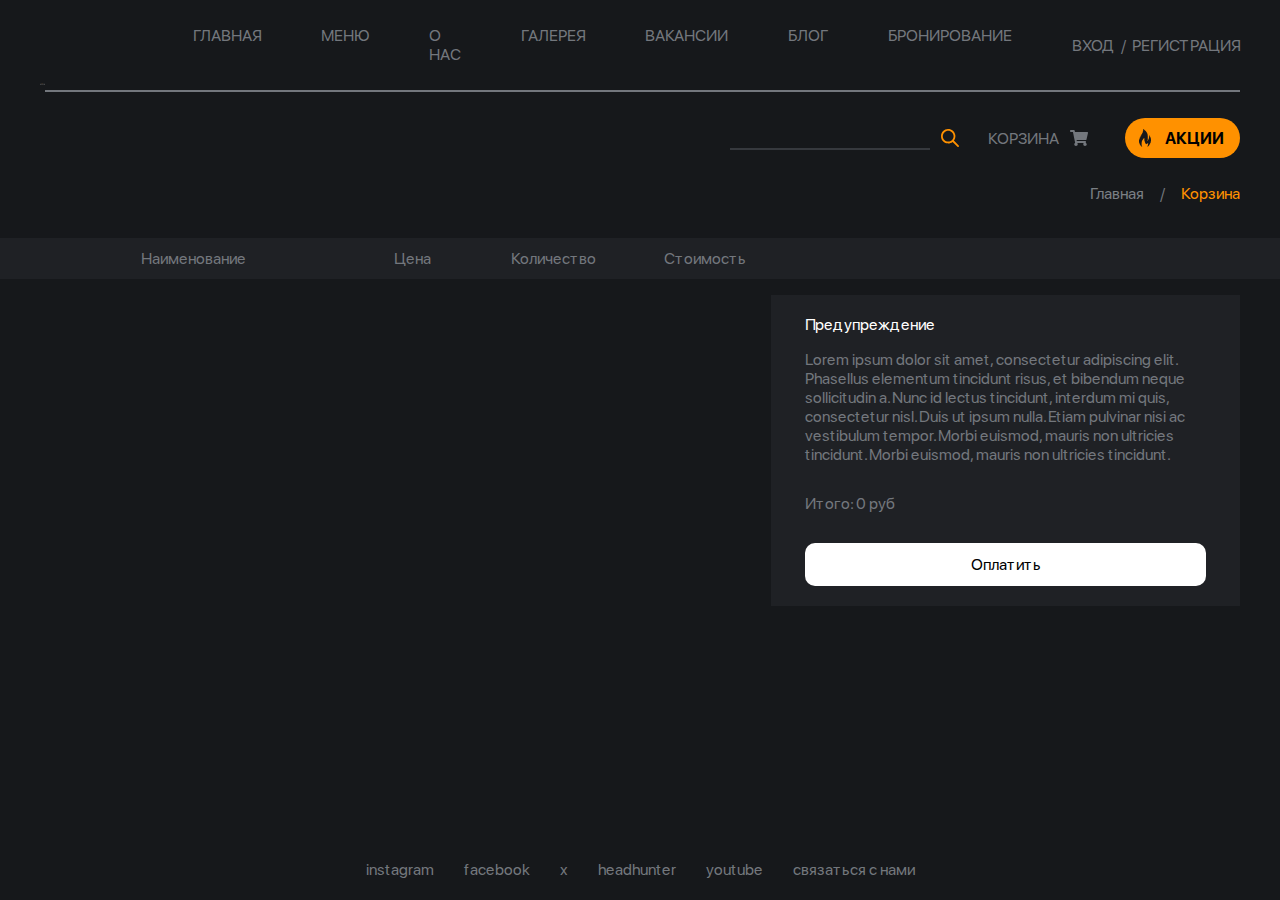
==== commit 37564e09: "сделал скрипты для корзины" ====
--- a/basket.html
+++ b/basket.html
@@ -12,7 +12,7 @@
     <link rel="stylesheet" href="./css/style.css" />
     <!-- end css styles -->
   </head>
-  <body>
+  <body onload="createElems(),total_price_of_order_sum()">
     <div class="main" style="margin-bottom: unset">
       <header>
         <div class="header_inner">
@@ -102,7 +102,7 @@
               <div class="basket">
                 <p>Корзина</p>
                 <div><img src="./img/icons/ico_basket.svg" alt="" /></div>
-                <p>00</p>
+                <p class="main_cart">00</p>
               </div>
               <div>
                 <button class="sales">
@@ -136,10 +136,11 @@
             class="container_for_product_cards basketPageD"
             id="container_for_product_cards"
           >
-            <div class="basketPage_product">
+            <!--  <div class="basketPage_product">
               <div class="image_and_descr_of_card">
                 <div class="main_image">
                   <img
+                    class="don"
                     style="
                       border-top-left-radius: 10px;
                       border-bottom-left-radius: 10px;
@@ -156,7 +157,7 @@
 
               <p>руб / шт</p>
               <div class="count">
-                <button>
+                <button onclick="changeCount('minus')">
                   <svg
                     width="24"
                     height="24"
@@ -168,8 +169,9 @@
                     <rect x="8" y="11" width="8" height="2" fill="#16181B" />
                   </svg>
                 </button>
-                <p>1 шт</p>
-                <button>
+                <p class="counter">1</p>
+                <p>шт</p>
+                <button onclick="changeCount('plus')">
                   <svg
                     width="24"
                     height="24"
@@ -199,7 +201,7 @@
                   <img src="./img/icons/UI/ico_basket.png" alt="" />
                 </div>
               </button>
-            </div>
+            </div> -->
           </div>
           <div class="total_score">
             <h4>Предупреждение</h4>
@@ -211,7 +213,7 @@
               euismod, mauris non ultricies tincidunt. Morbi euismod, mauris non
               ultricies tincidunt.
             </p>
-            <p>Итого: руб</p>
+            <div class="total_price_of_order">Итого: руб</div>
             <button>Оплатить</button>
           </div>
         </div>
@@ -227,7 +229,6 @@
         <a>связаться с нами</a>
       </div>
     </footer>
-    <script src="./js/main.js"></script>
-    <script src="./js/for_card.js"></script>
+    <script src="./js/basket.js"></script>
   </body>
 </html>
--- a/css/style.css
+++ b/css/style.css
@@ -1186,6 +1186,10 @@
      -moz-column-gap: 100px;
           column-gap: 100px;
   color: white;
+  -webkit-user-select: none;
+     -moz-user-select: none;
+      -ms-user-select: none;
+          user-select: none;
 }
 .basketPage_product h2,
 .basketPage_product p {
@@ -1193,6 +1197,10 @@
 }
 .basketPage_product h2 {
   max-width: 215px;
+  -webkit-user-select: text;
+     -moz-user-select: text;
+      -ms-user-select: text;
+          user-select: text;
 }
 
 .delete_button {
@@ -1252,6 +1260,10 @@
   display: flex;
   margin-left: 11%;
   padding: 11px 0;
+  -webkit-user-select: none;
+     -moz-user-select: none;
+      -ms-user-select: none;
+          user-select: none;
 }
 .gray_bar ul li:nth-child(1) {
   margin-right: 13%;
@@ -1273,7 +1285,7 @@
   color: white;
   margin-bottom: 16px;
 }
-.total_score p:nth-child(3) {
+.total_score div {
   margin-top: 30px;
   margin-bottom: 30px;
 }
